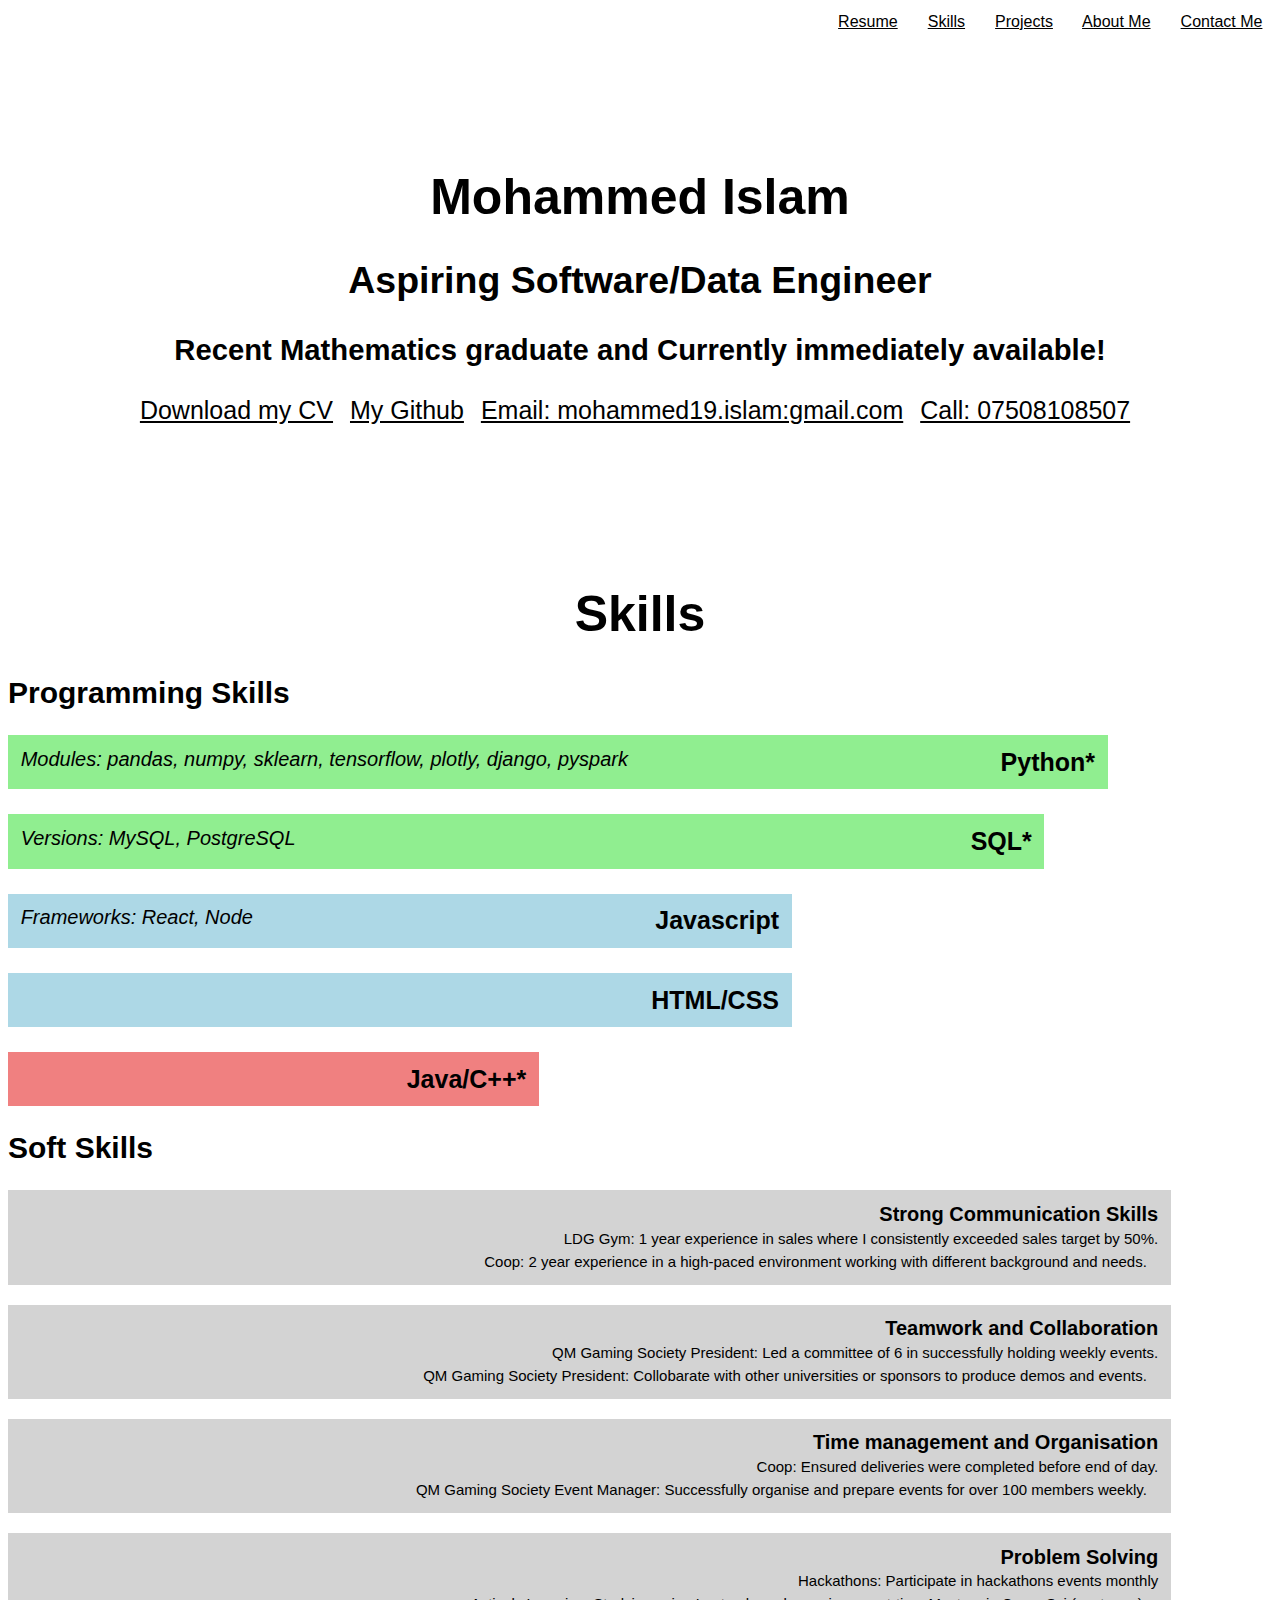
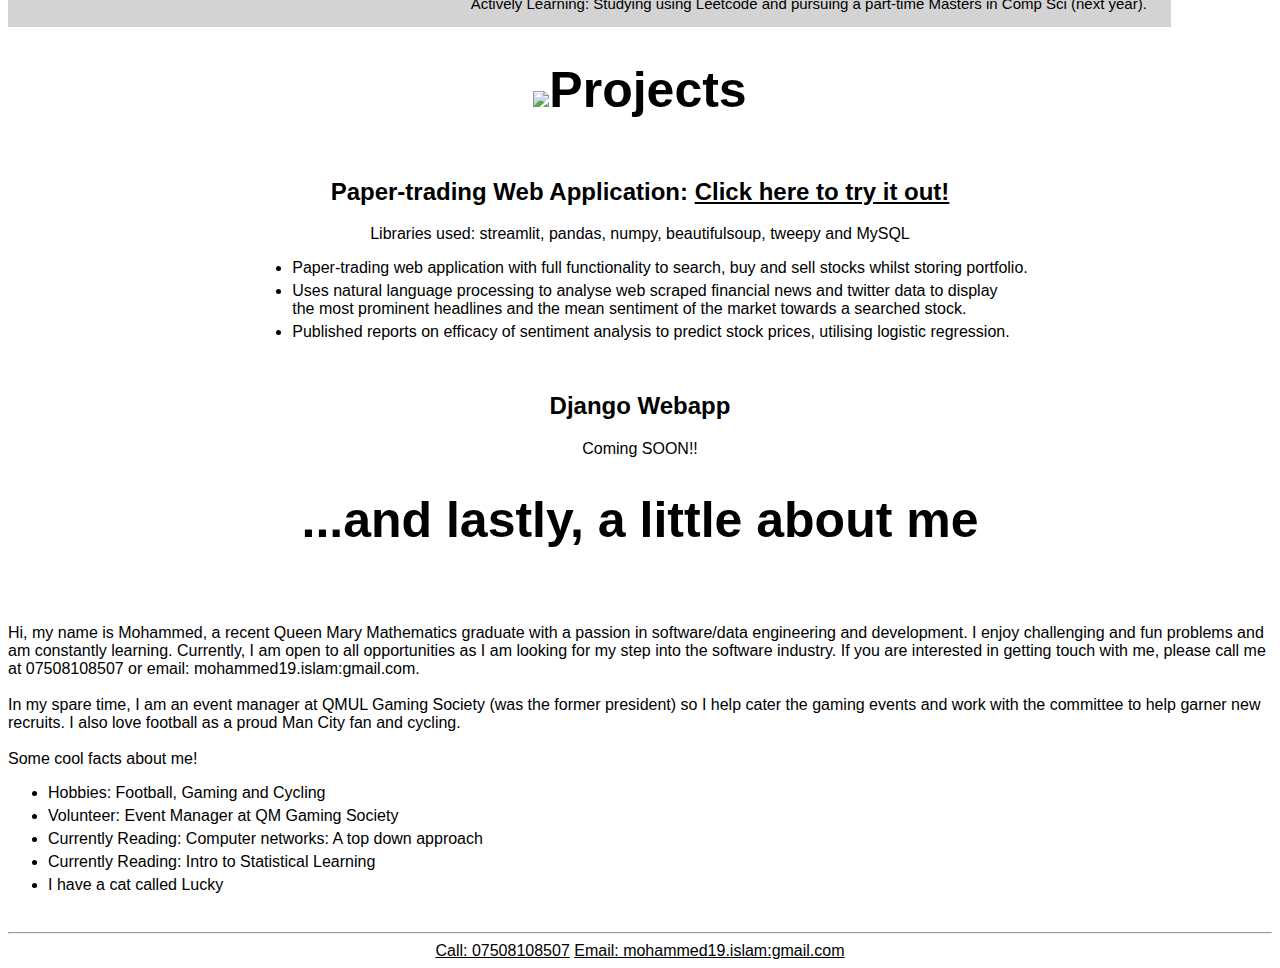
==== index.html @ b3ed3e32 "Portfolio website from scratch" ====
<!DOCTYPE html>
<html>
    <head>
        <title>My Portfolio</title>
        <meta name="viewport" content="width=device-width, initial-scale=1">
        <link rel="stylesheet" href="styles.css">
    </head>
    <body>
        <nav>
            <div class = "navbar">
                <a href= "CV.pdf" target="blank">Resume</a>
                <a href = "#skills">Skills</a>
                <a href= "#projects">Projects</a>
                <a href= "#aboutme">About Me</a>
                <a href= "#contactme">Contact Me</a>
            </div>
        </nav>

        <header>
            <div class = "header">
                <h1> Mohammed Islam </h1>
                <h2>Aspiring Software/Data Engineer</h2>
                <h3>Recent Mathematics graduate and Currently immediately available!</h3>
                <a href = "CV.pdf" target="blank">Download my CV</a>
                <a href = "https://github.com/nurulislamz" target="blank">My Github</a>
                <a href = "mailto:mohammed19.islam@gmail.com" target="blank">Email: mohammed19.islam:gmail.com</a>
                <a href = "tel:+447508108507">Call: 07508108507</a>

            </div>
        </header>

        <section>
        <div id = "skills" class = "skills">
            <h1>Skills</h1>
            <h2>Programming Skills</h2>

            <div class = "programskills">
                <p id="python"> 
                    <span> <i>Modules: pandas, numpy, sklearn, tensorflow, plotly, django, pyspark</i> </span>
                    <b>Python*</b>                    
                </p>

                <p id="sql">
                    <span> <i>Versions: MySQL, PostgreSQL</i> </span>
                    <b>SQL*</b>
                </p>
                
                <p id="js">
                    <span> <i>Frameworks: React, Node </i></span>                      
                    <b>Javascript</b></p>

                <p id="html"><b>HTML/CSS</b></p>

                <p id="java"><b>Java/C++*</b></p>
            </div>

            <h2>Soft Skills</h2>
            <div class = "softskills">
                <p><b>Strong Communication Skills</b> <br> 
                <span>LDG Gym: 1 year experience in sales where I consistently exceeded sales target by 50%.<br> Coop: 2 year experience in a high-paced environment working with different background and needs.</span>
                </p>

                <p><b>Teamwork and Collaboration</b> <br>
                <span>QM Gaming Society President: Led a committee of 6 in successfully holding weekly events.<br> QM Gaming Society President: Collobarate with other universities or sponsors to produce demos and events.</span>
                </p>

                <p><b>Time management and Organisation</b><br>
                <span>Coop: Ensured deliveries were completed before end of day.<br> QM Gaming Society Event Manager: Successfully organise and prepare events for over 100 members weekly.</span>
                </p>

                <p><b>Problem Solving</b> <br>
                <span>Hackathons: Participate in hackathons events monthly<br>
                Actively Learning: Studying using Leetcode and pursuing a part-time Masters in Comp Sci (next year).</span>
                </p>
            </div>
        </div>
        </section>

        <section>
            <div id = "projects" class = "projects">
                <h1><span><a href = "https://github.com/nurulislamz" target="blank"><img src="https://miro.medium.com/max/719/0*9f5uMrKMjLbzEf7q.png" height="60px"></a></span>Projects </h1>
                <h2>Paper-trading Web Application: <span><a href = "https://share.streamlit.io/nurulislamz/paper-trading-app/main/app/dashboard.py" target="blank"><b>Click here to try it out!</b></a></span></h2>
                <p>Libraries used: streamlit, pandas, numpy, beautifulsoup, tweepy and MySQL</p>
                
                <ul>
                    <li>Paper-trading web application with full functionality to search, buy and sell stocks whilst storing portfolio.</li>
                    <li>Uses natural language processing to analyse web scraped financial news and twitter data to display <br>the most prominent headlines and the mean sentiment of the market towards a searched stock.
                    <li>Published reports on efficacy of sentiment analysis to predict stock prices, utilising logistic regression.</li>
                </ul>
                <h2>Django Webapp</h2>
                <p>Coming SOON!!</p>
            </div>
        </section>

        <section>
            <div id = "aboutme" class = "aboutme">
                <h1>...and lastly, a little about me</h1>
                <p>Hi, my name is Mohammed, a recent Queen Mary Mathematics graduate with a passion in software/data engineering and development. I enjoy challenging and fun problems and am constantly learning. Currently, I am open to all opportunities as I am looking for my step into the software industry. If you are interested in getting touch with me, please     call me at 07508108507 or email: mohammed19.islam:gmail.com. 
                <br><br>
                In my spare time, I am an event manager at QMUL Gaming Society (was the former president) so I help cater the gaming events and work with the committee to help garner new recruits. I also love football as a proud Man City fan and cycling. 
                <br><br>
                Some cool facts about me! </p>
                <ul>
                    <li>Hobbies: Football, Gaming and Cycling</li>
                    <li>Volunteer: Event Manager at QM Gaming Society</li>
                    <li>Currently Reading: Computer networks: A top down approach</li>
                    <li>Currently Reading: Intro to Statistical Learning</li>
                    <li>I have a cat called Lucky</li>                    
                </ul>
                </p>
            </div>
         </sections>
        
        <hr>
        <footer>
            <a href = "tel:+447508108507">Call: 07508108507</a>
            <a href = "mailto:mohammed19.islam@gmail.com" target="blank">Email: mohammed19.islam:gmail.com</a>
        </footer>
    </body>

</html>
---- styles.css ----
body {
    font-family:-apple-system, BlinkMacSystemFont, 'Segoe UI', Roboto, Oxygen, Ubuntu, Cantarell, 'Open Sans', 'Helvetica Neue', sans-serif;
    background-color:rgb(255, 255, 255);
    text-align: center;
}

ul {
    display: table;
    margin: 0 auto;
    padding-bottom: 2%;
}

li {
    padding-bottom: 5px;
}

 /* Header */
.header { 
    padding-top: 10%;
    text-align: center;
    font-size: 25px;
    padding-bottom: 10%;
}

.header a{
    padding-right: 10px;

}

a:link, a:visited {
    color: black;
}

/* navigation bar */
.navbar {
    text-align: right;
    position: fixed;
    width: 100%;
    background-color: white;
    top: 0%;
    padding-top: 1%;
    padding-bottom: 1%;
}

.navbar a{
    padding-right: 2%;
}

/* Skills */ 
.skills h1{ 
    text-align: center;
    font-size: 50px;
}

.skills h2{ 
    text-align: left;
    font-size: 30px;
}
.programskills p{
    text-align: right;
    padding: 1%;
    font-size: 25px;
}

.programskills span{
    float: left;
    font-size: 20px;
}

#python {
    width: 85%;
    height: 5%;
    background-color: lightgreen;
}

#sql {
    width: 80%;
    background-color: lightgreen;
}

#js {
    width: 60%;
    background-color: lightblue;
}

#html {
    width: 60%;
    background-color: lightblue;
}

#java {
    width: 40%;
    background-color: lightcoral;
}

.softskills p{
    text-align: right;
    padding: 1%;
    font-size: 20px;
    background-color: lightgrey;
    width: 90%;
}

.softskills span{
    text-align: right;
    padding: 1%;
    font-size: 15px;
}

/* Projects */

.projects h1{ 
    text-align: center;
    font-size: 50px;
    padding-bottom: 2%;
}

/* About Me */
.aboutme h1{ 
    text-align: center;
    font-size: 50px;
    padding-bottom: 2%;
}

.aboutme p{
    text-align: left;
    float: left;
}

.aboutme img{
    float:right
}

.aboutme ul,li{
    margin: 0;
    text-align: left;
}

/* Scroll Bar */
::-webkit-scrollbar {
    width: 10px;
}
  
::-webkit-scrollbar-track {
    background: #f1f1f1;
}
  
::-webkit-scrollbar-thumb {
    background: #888;
}
  
::-webkit-scrollbar-thumb:hover {
    background: #555;
}
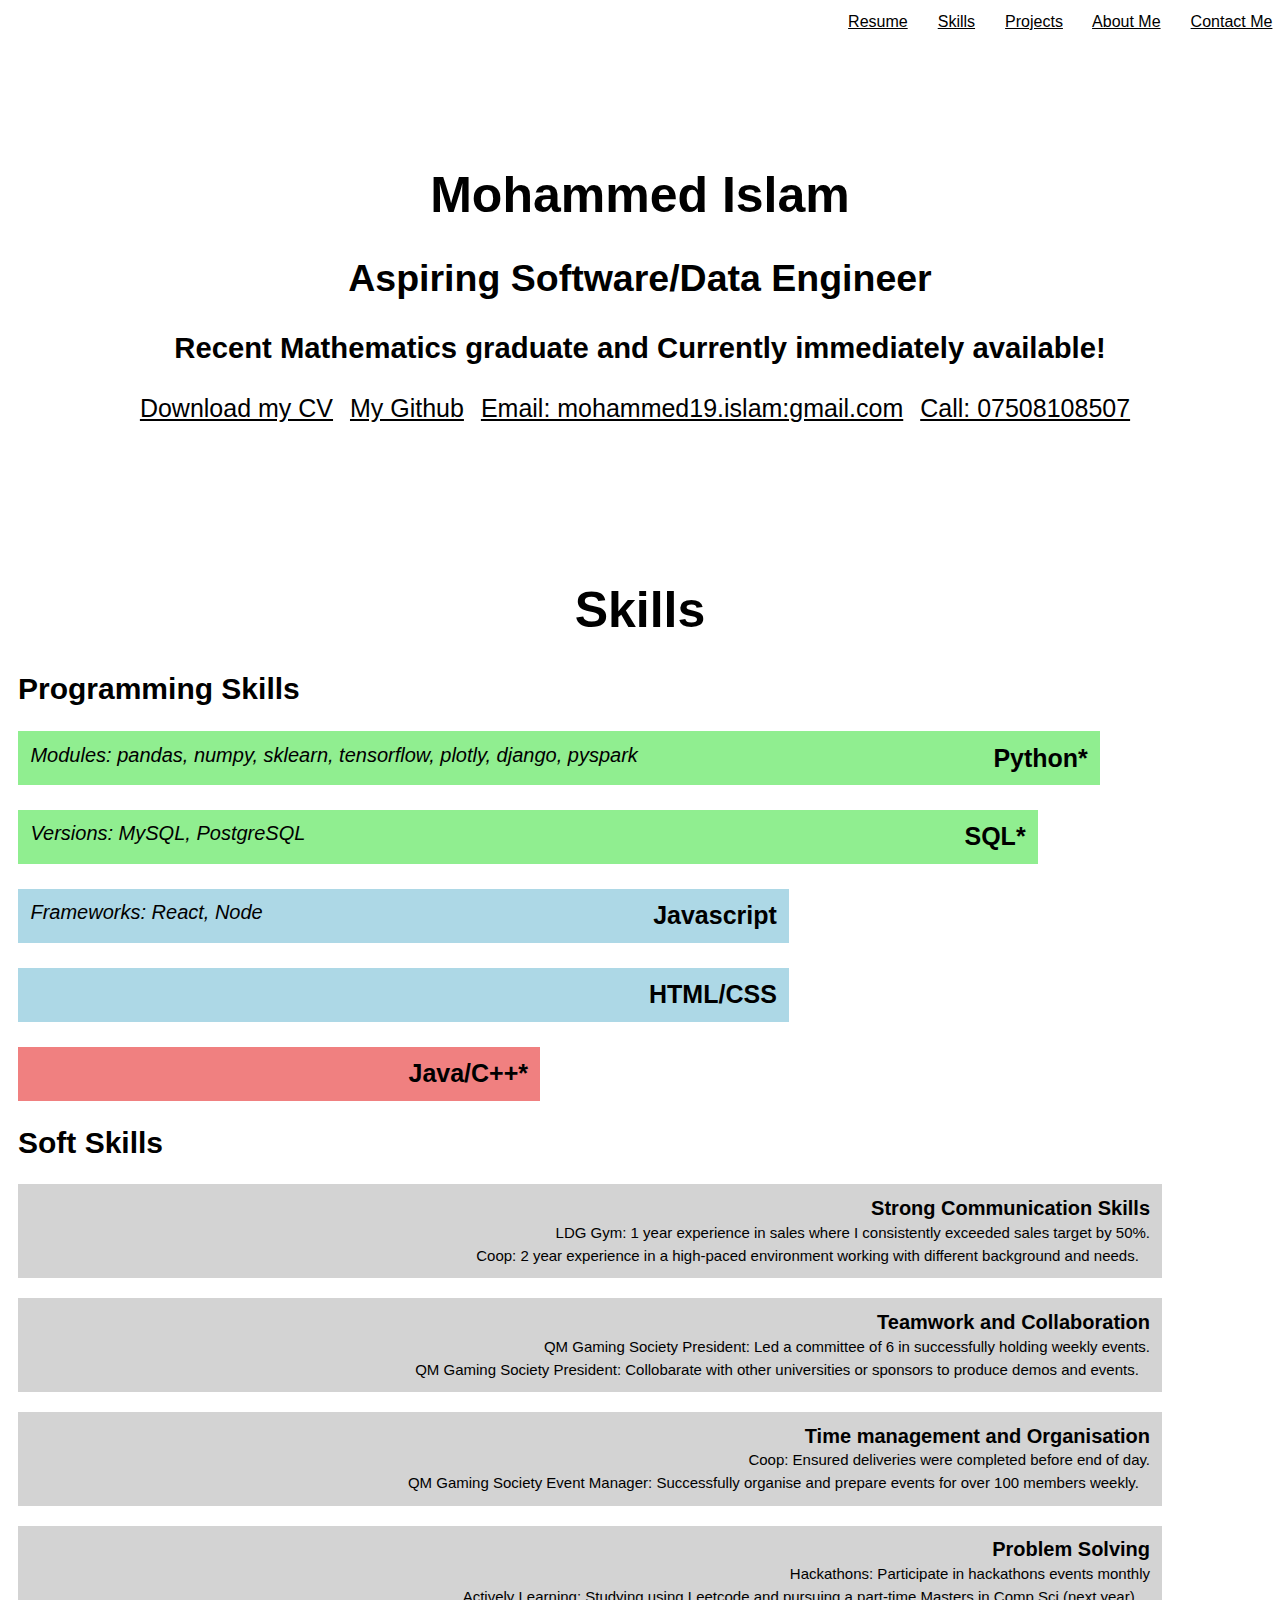
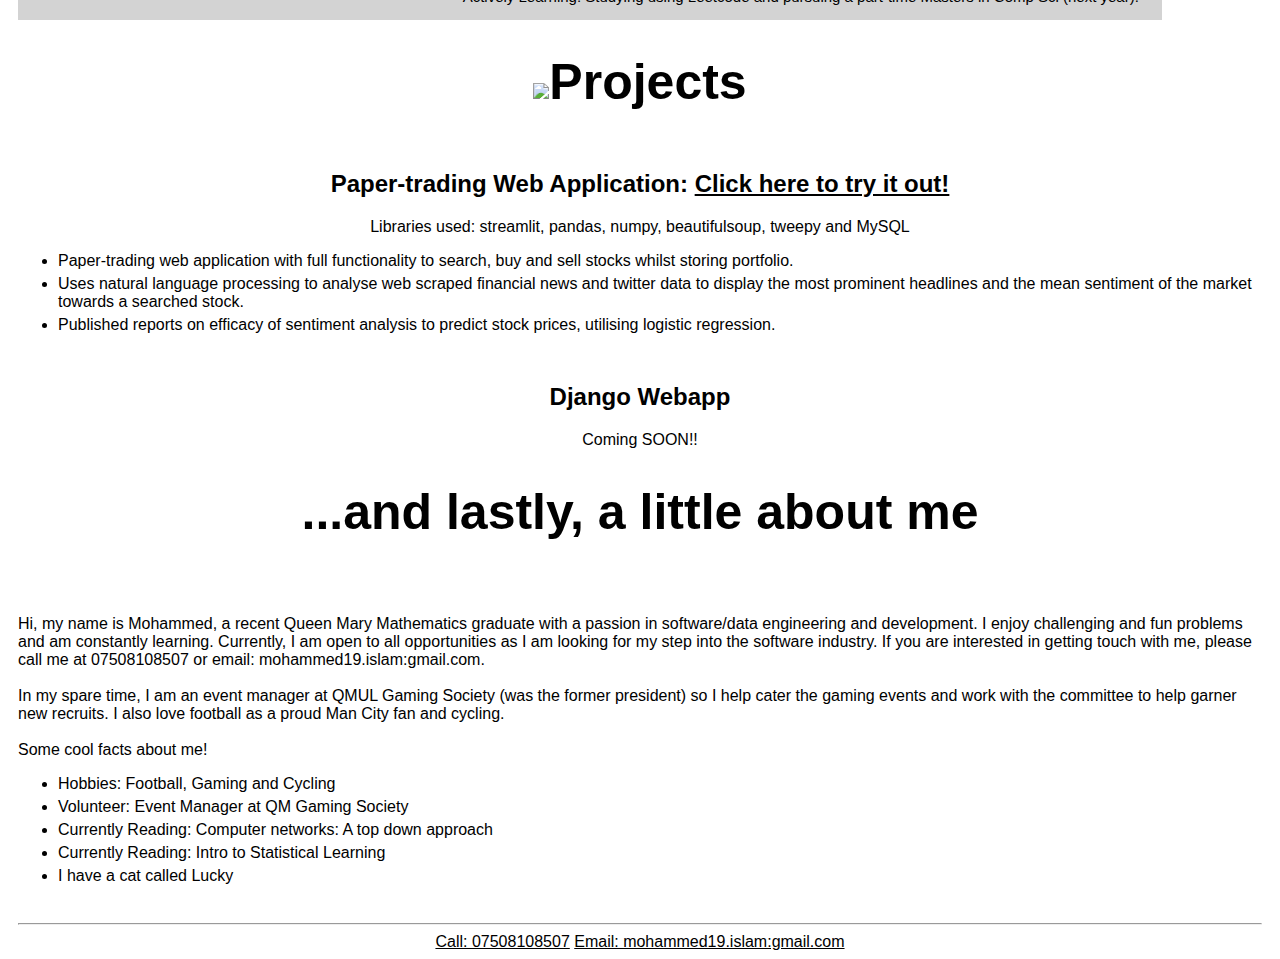
==== commit 876203c8: "Update index.html" ====
--- a/index.html
+++ b/index.html
@@ -84,7 +84,7 @@
                 
                 <ul>
                     <li>Paper-trading web application with full functionality to search, buy and sell stocks whilst storing portfolio.</li>
-                    <li>Uses natural language processing to analyse web scraped financial news and twitter data to display <br>the most prominent headlines and the mean sentiment of the market towards a searched stock.
+                    <li>Uses natural language processing to analyse web scraped financial news and twitter data to display the most prominent headlines and the mean sentiment of the market towards a searched stock.
                     <li>Published reports on efficacy of sentiment analysis to predict stock prices, utilising logistic regression.</li>
                 </ul>
                 <h2>Django Webapp</h2>
@@ -118,4 +118,4 @@
         </footer>
     </body>
 
-</html>+</html>
--- a/styles.css
+++ b/styles.css
@@ -2,6 +2,8 @@
     font-family:-apple-system, BlinkMacSystemFont, 'Segoe UI', Roboto, Oxygen, Ubuntu, Cantarell, 'Open Sans', 'Helvetica Neue', sans-serif;
     background-color:rgb(255, 255, 255);
     text-align: center;
+    padding-left:10px;
+    padding-right:10px;
 }
 
 ul {
@@ -151,4 +153,4 @@
   
 ::-webkit-scrollbar-thumb:hover {
     background: #555;
-}+}
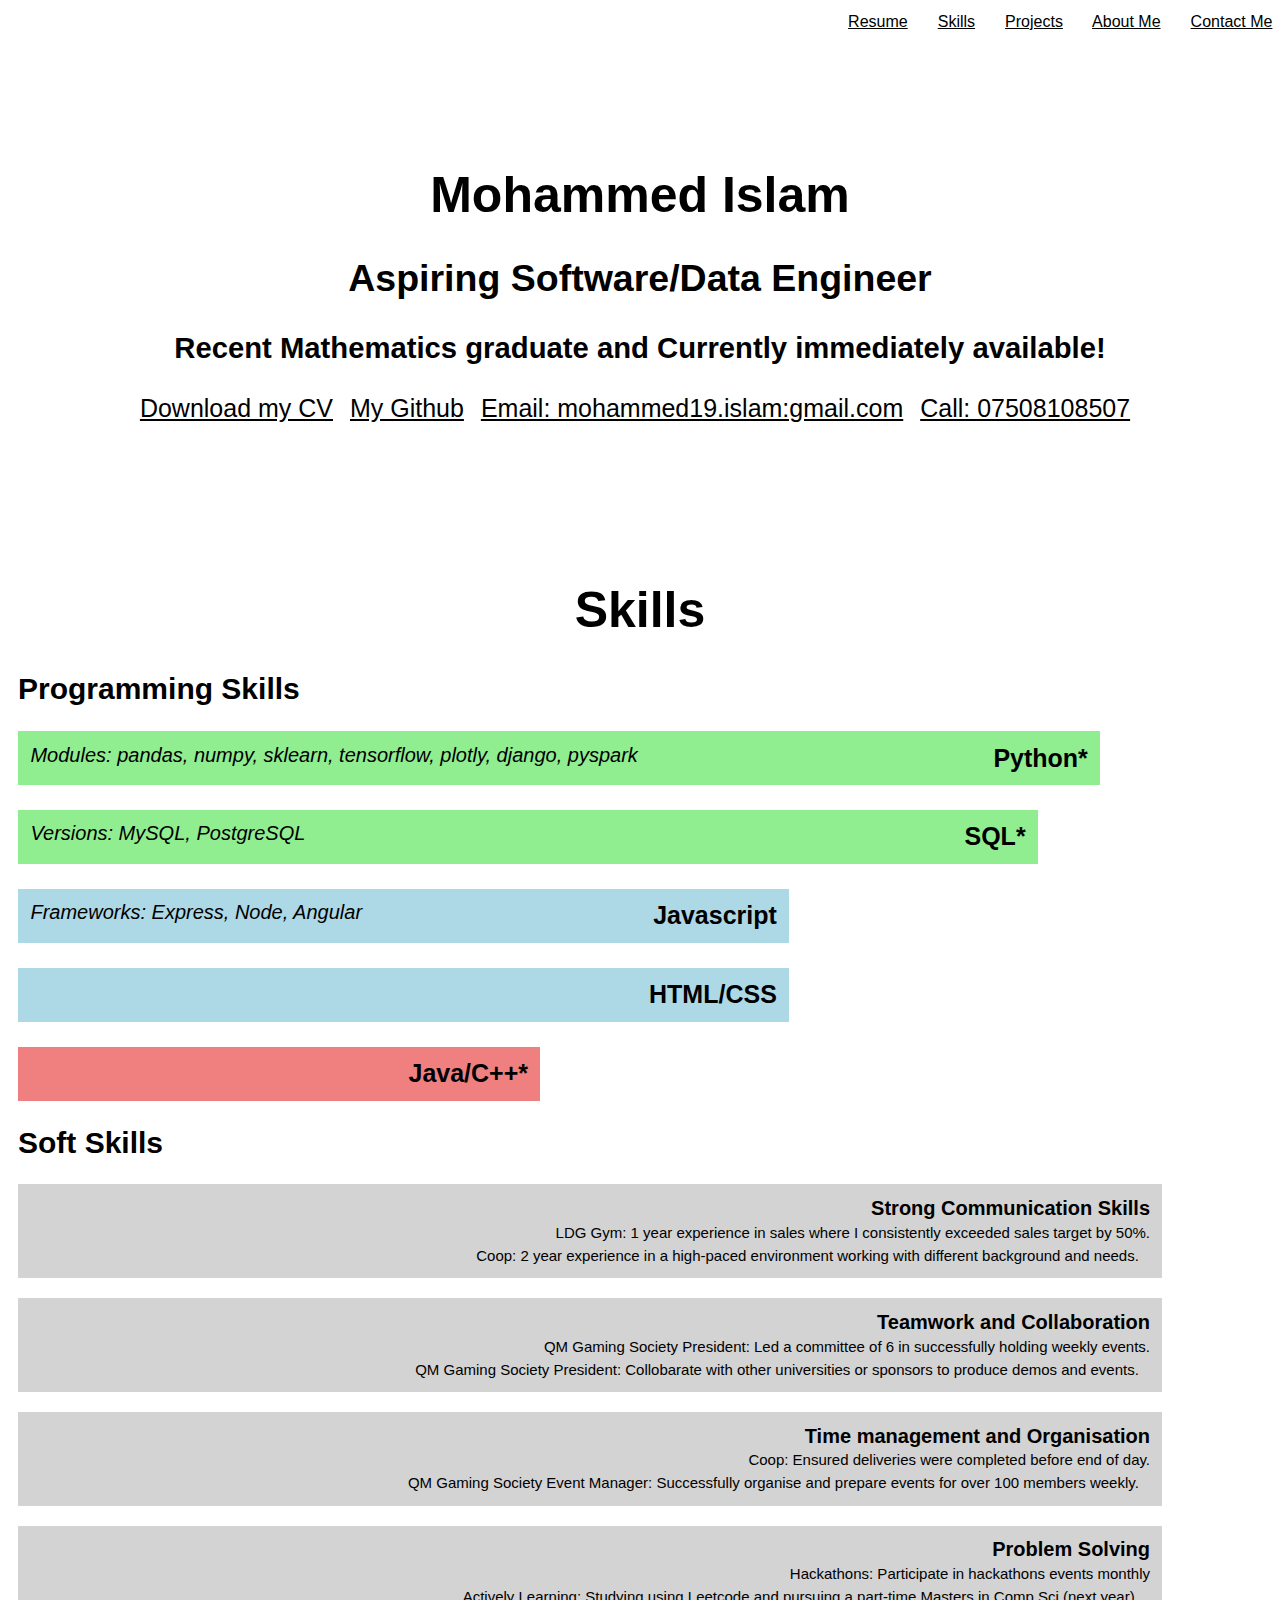
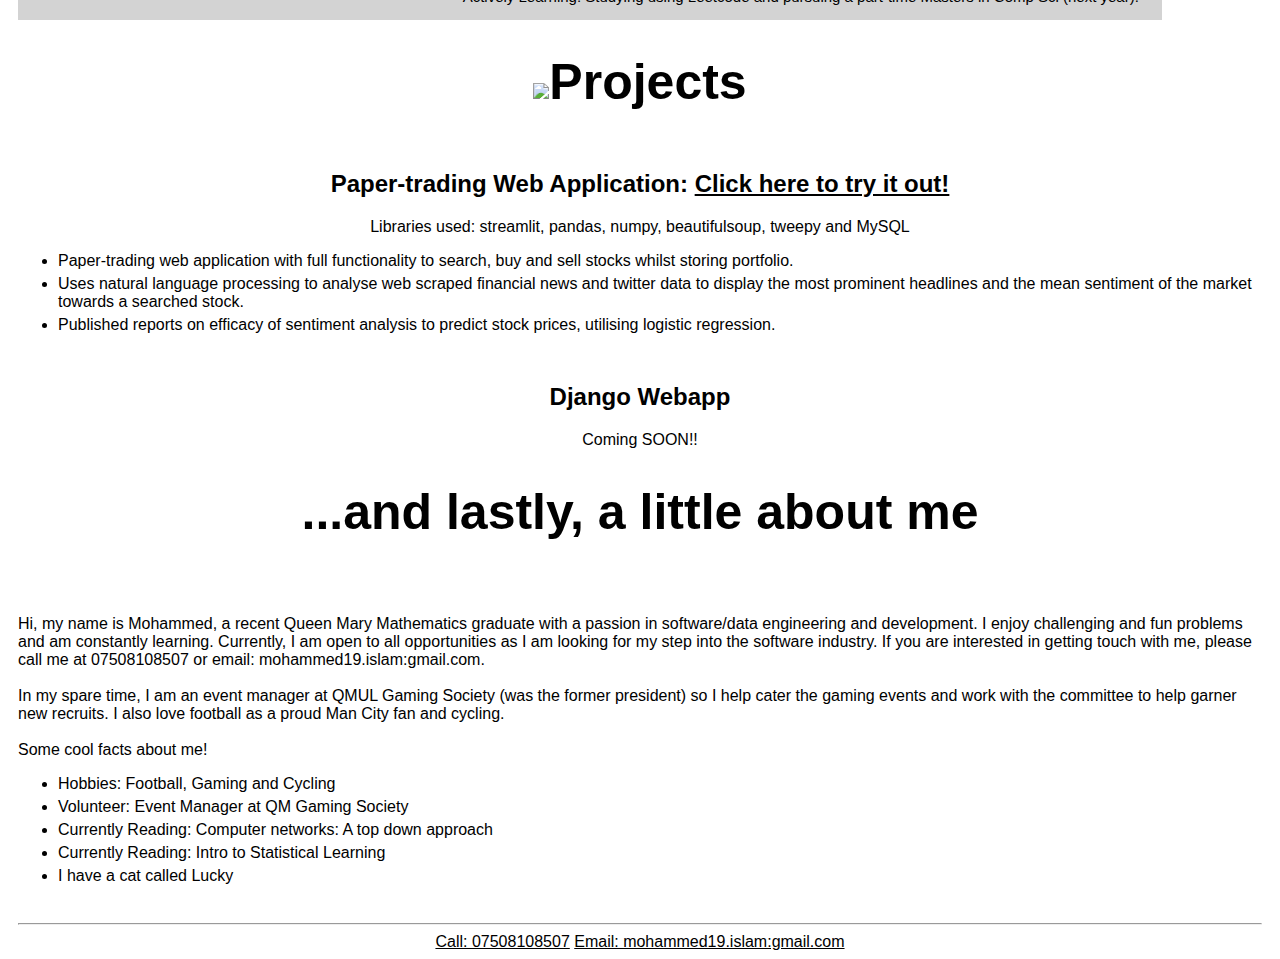
==== commit 5c9cd95b: "Update index.html" ====
--- a/index.html
+++ b/index.html
@@ -46,7 +46,7 @@
                 </p>
                 
                 <p id="js">
-                    <span> <i>Frameworks: React, Node </i></span>                      
+                    <span> <i>Frameworks: Express, Node, Angular </i></span>                      
                     <b>Javascript</b></p>
 
                 <p id="html"><b>HTML/CSS</b></p>
